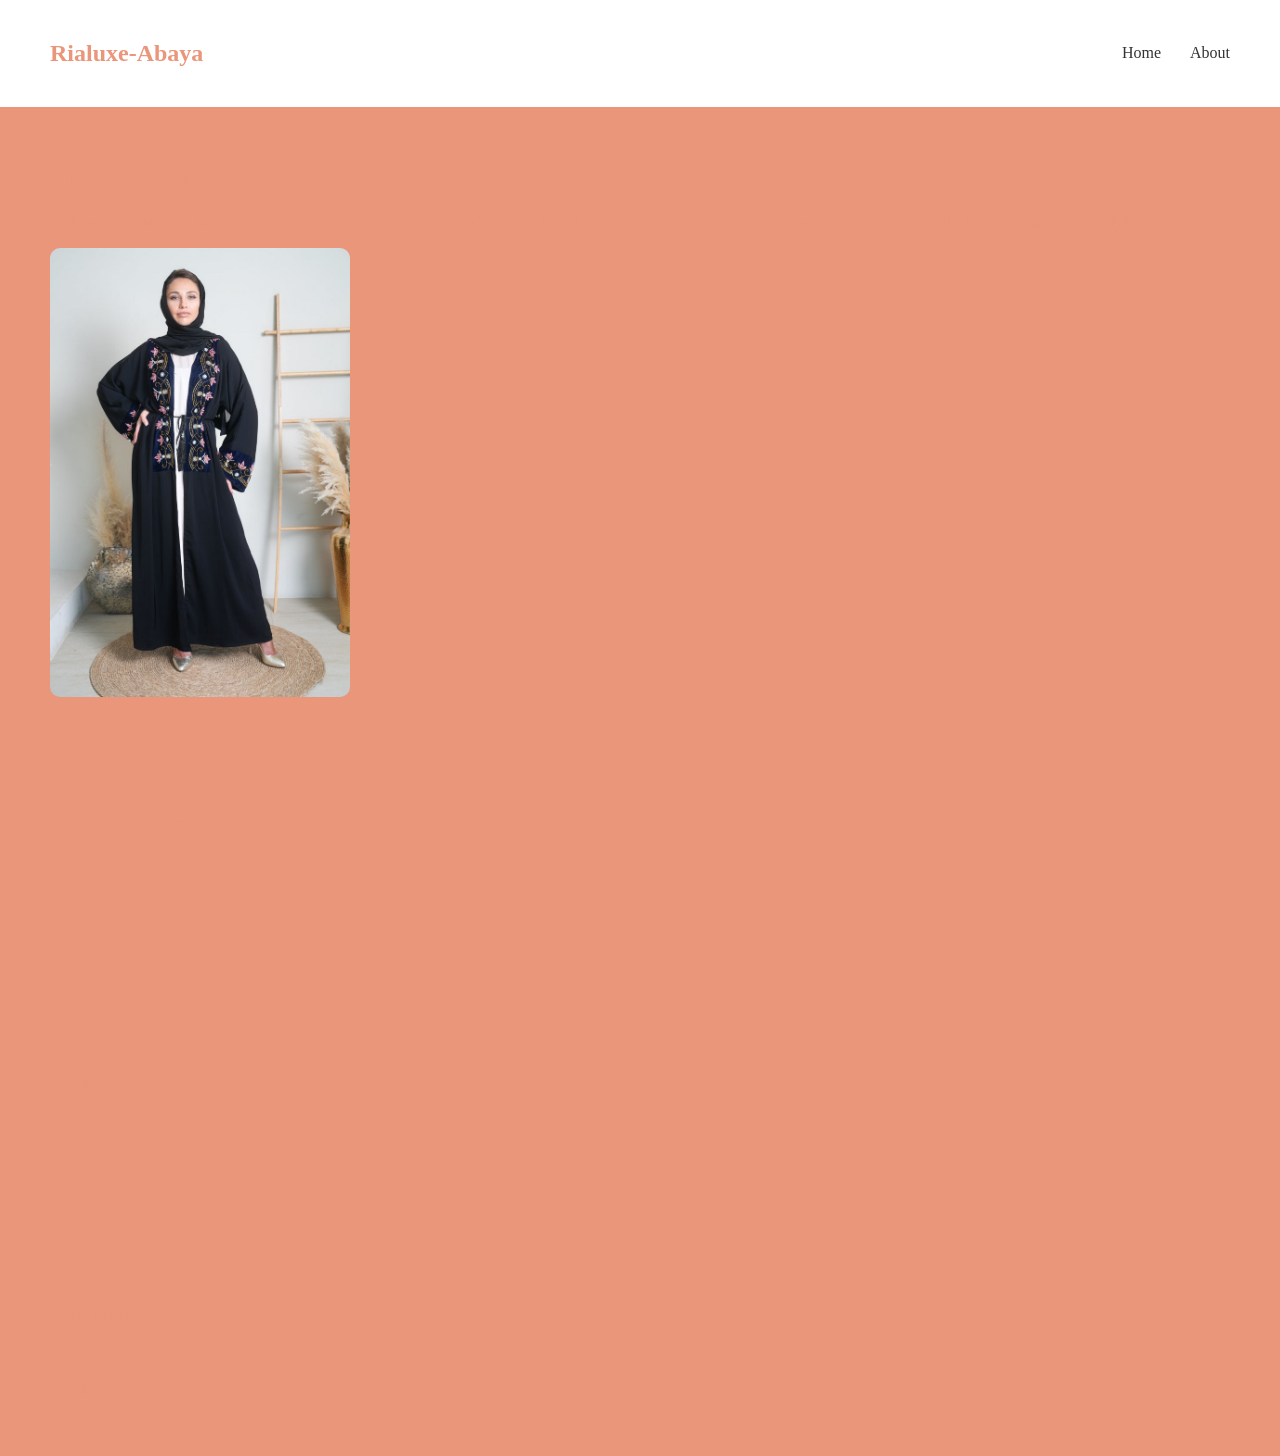
==== index.html @ 096805ec "Create Ria Luxe Website" ====
<!DOCTYPE html>
<html lang="en">
<head>
    <meta charset="UTF-8">
    <meta name="viewport" content="width=device-width, initial-scale=1.0">
    <title>Rialuxe-Abaya</title>
    <link rel="stylesheet" href="styles.css">

</head>
<body>
  <nav>
<div class="navbar">
    <h1>Rialuxe-Abaya</h1>

<div class="nav-links">
    <a href="index.html">Home</a>
    <a href="about.html">About</a>
</div>
</div>
</nav>  

<section>
<h2>Elegance Redifined</h2>
<p>
    Welcome to Rialuxe Abaya, Where modesty meets Elegance 
    We offer carefully selected fashion pieces designed for women who love
    to look elegant ,confident and stylish.
</p>
<img src="images/pexels-qalanjos-fashions-online-abaya-store-673551486-17867944.jpg" alt="Elegant Rialuxe Abaya">


</section>
 
<section>
<H2>What we offer</H2>
<h3>Abayas</h3>
<h3>perfumes</h3>
<h3>jewelleries</h3>
</section>

<section>
<h2>visit us</h2>
</section>

<section>
<h2>Contact us</h2>
<h3>phone</h3>
<p>+2547234567</p>
<h3>Instagram</h3>
<p>@rialuxe</p>
</section>








</body>
</html>
---- styles.css ----
body{
margin: 0;
background-color: darksalmon;
color: darksalmon;
}
.navbar{

display: flex;
padding: 20px 50px;
align-items: center;
justify-content: space-between;
background-color: white;
}
.nav-links a {
    margin-left: 25px;
    text-decoration: none;
    color: #333;
}
section{
    padding: 40px 50px;

}
img{
    width: 300px;
    border-radius: 10px;
    

}
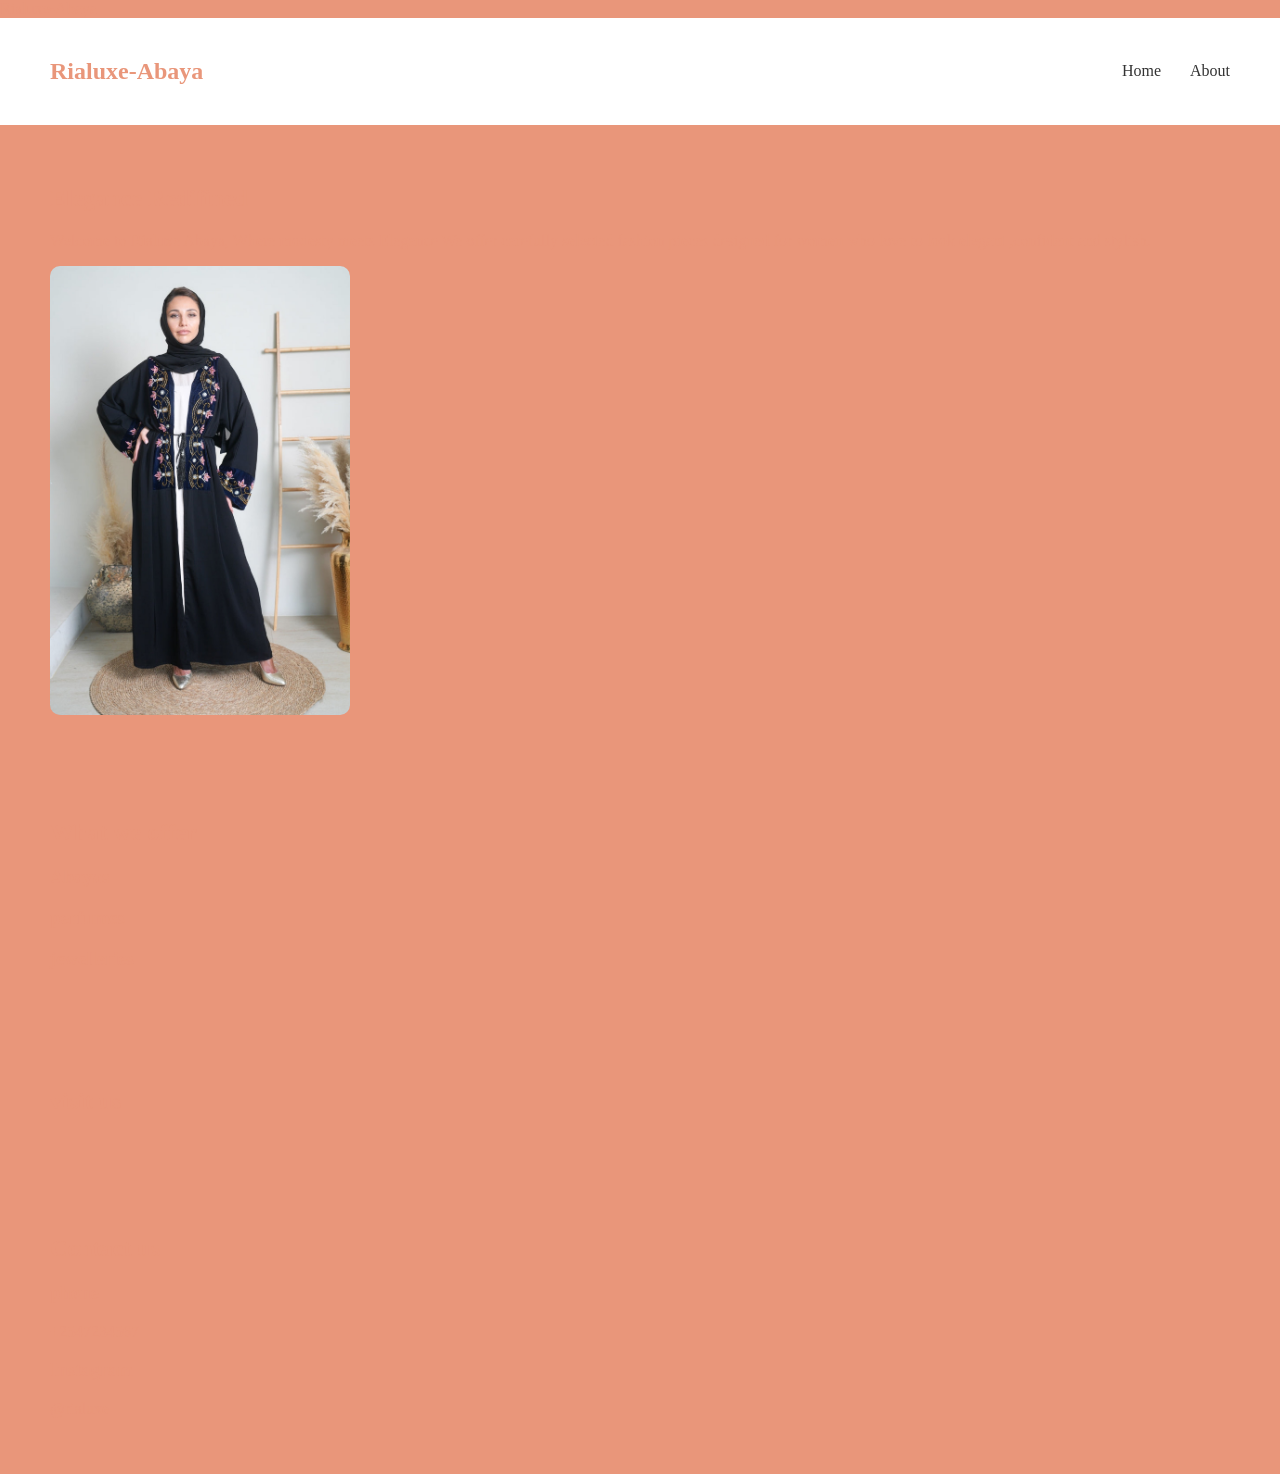
==== commit a4a826a1: "update website content" ====
--- a/index.html
+++ b/index.html
@@ -3,7 +3,7 @@
 <head>
     <meta charset="UTF-8">
     <meta name="viewport" content="width=device-width, initial-scale=1.0">
-    <title>Rialuxe-Abaya</title>
+    <titlegi>Rialuxe-Abaya</title>
     <link rel="stylesheet" href="styles.css">
 
 </head>
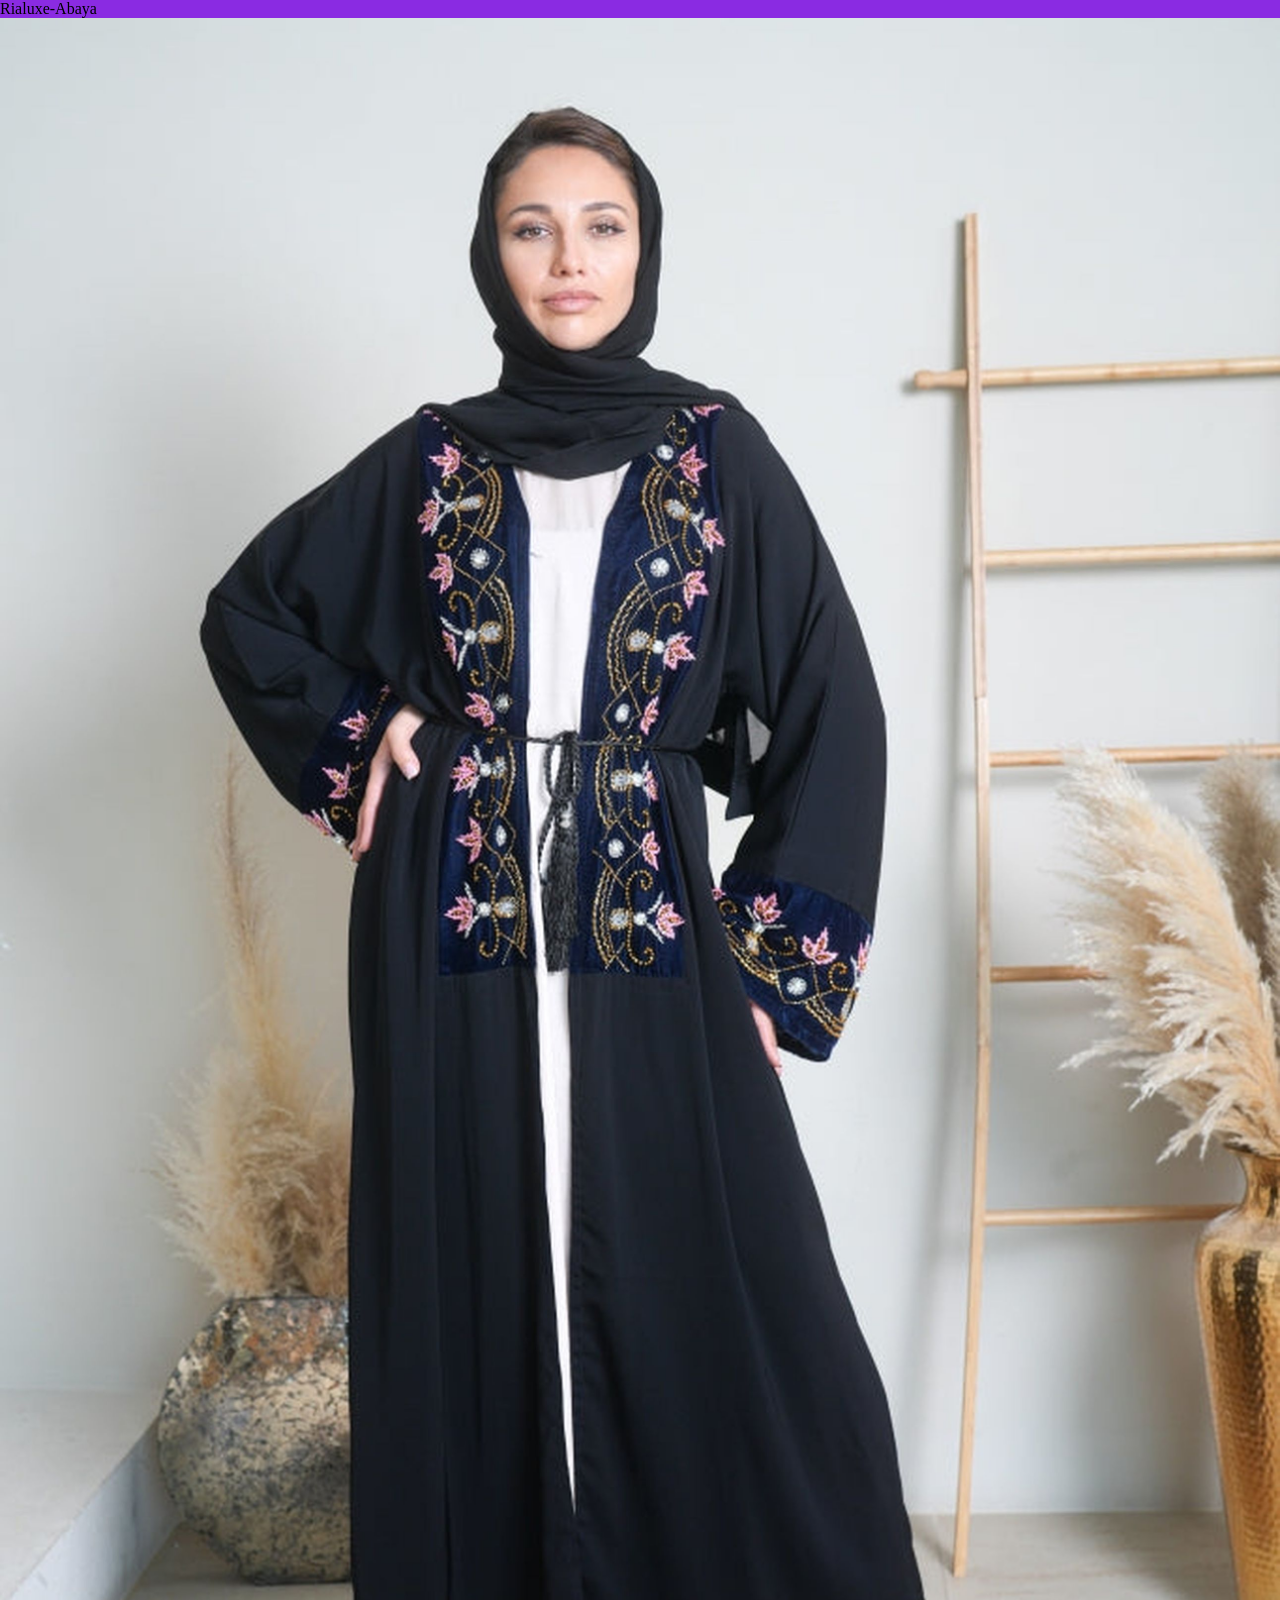
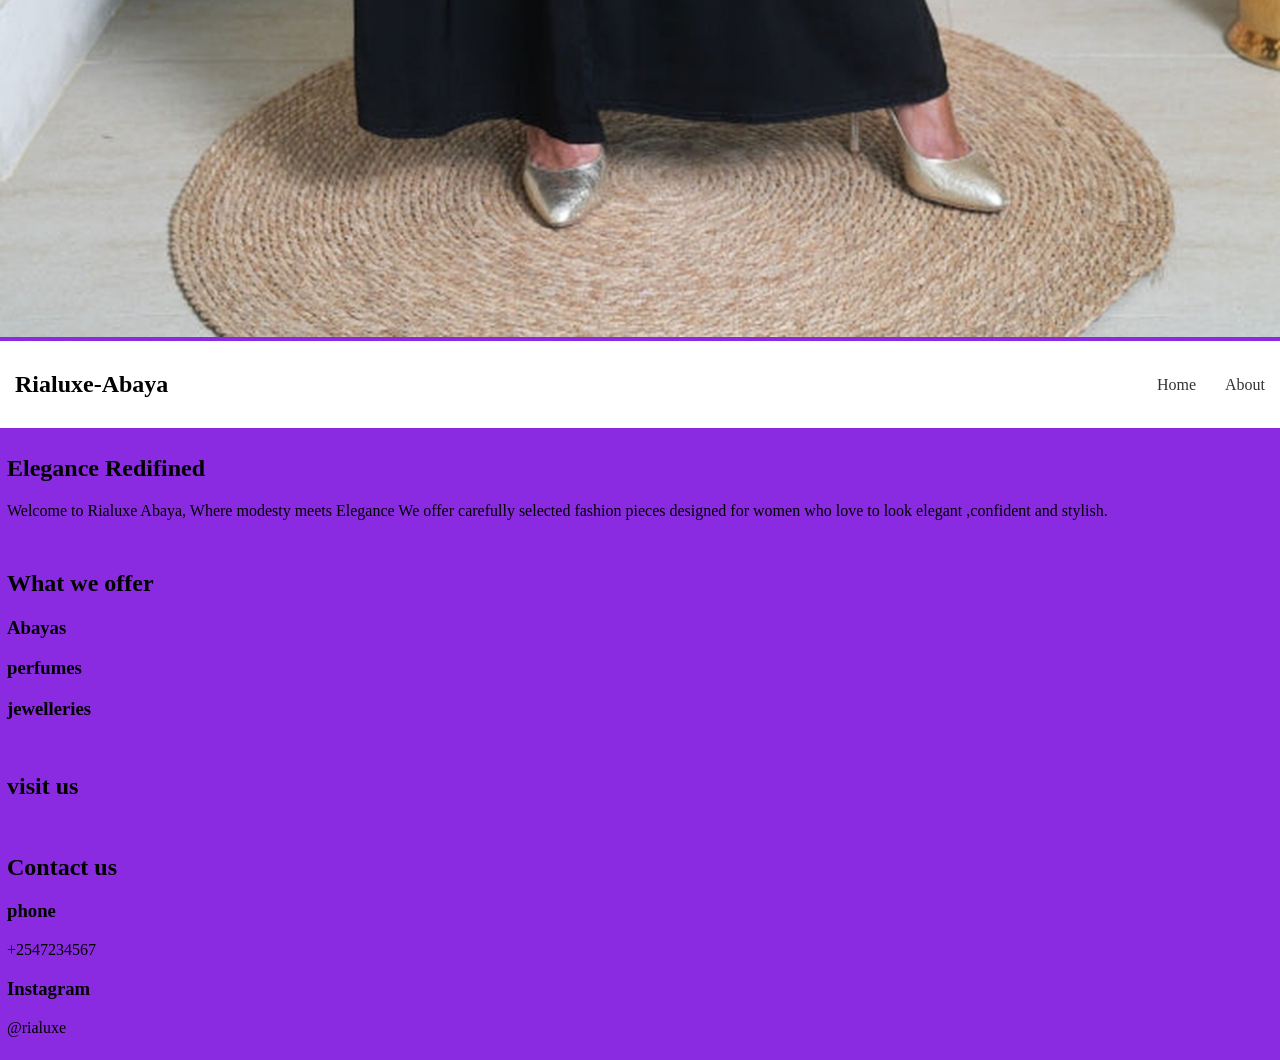
==== commit 0c239730: "update website" ====
--- a/index.html
+++ b/index.html
@@ -5,7 +5,7 @@
     <meta name="viewport" content="width=device-width, initial-scale=1.0">
     <titlegi>Rialuxe-Abaya</title>
     <link rel="stylesheet" href="styles.css">
-
+<img src="images/pexels-qalanjos-fashions-online-abaya-store-673551486-17867944.jpg" alt="Elegant Rialuxe Abaya">
 </head>
 <body>
   <nav>
@@ -26,7 +26,7 @@
     We offer carefully selected fashion pieces designed for women who love
     to look elegant ,confident and stylish.
 </p>
-<img src="images/pexels-qalanjos-fashions-online-abaya-store-673551486-17867944.jpg" alt="Elegant Rialuxe Abaya">
+
 
 
 </section>
--- a/styles.css
+++ b/styles.css
@@ -1,12 +1,12 @@
 body{
 margin: 0;
-background-color: darksalmon;
-color: darksalmon;
+background-color: blueviolet;
+
 }
 .navbar{
 
 display: flex;
-padding: 20px 50px;
+padding: 10px 15px;
 align-items: center;
 justify-content: space-between;
 background-color: white;
@@ -17,12 +17,13 @@
     color: #333;
 }
 section{
-    padding: 40px 50px;
+    padding: 7px 7px;
 
 }
 img{
-    width: 300px;
-    border-radius: 10px;
-    
+    width: 100%;
+    height: auto;
+
+
 
 }
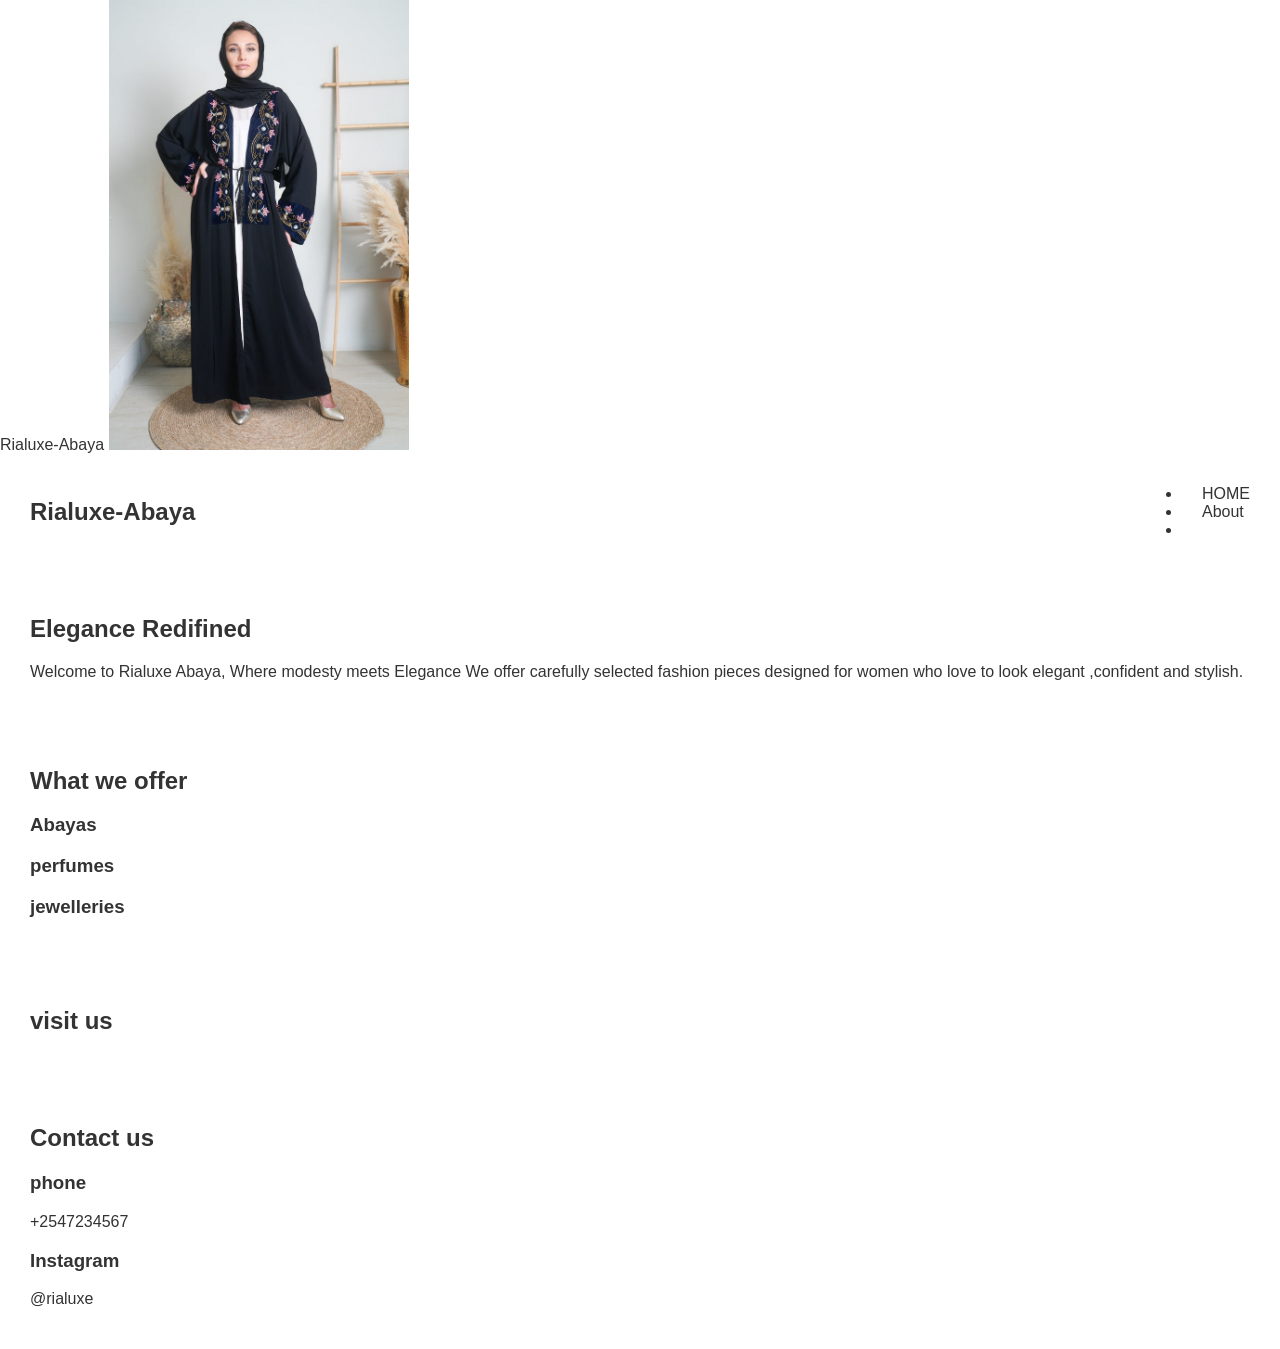
==== commit aaa2339b: "fix website layout" ====
--- a/index.html
+++ b/index.html
@@ -13,8 +13,18 @@
     <h1>Rialuxe-Abaya</h1>
 
 <div class="nav-links">
-    <a href="index.html">Home</a>
-    <a href="about.html">About</a>
+    
+<ul>
+
+
+   <li> <a href="index.html">HOME</a/li>
+    <li><a href="About.html">About</a></li>
+
+    <li><a href="index.html#Contact"></a></li>
+    </ul>
+
+
+
 </div>
 </div>
 </nav>  
@@ -27,11 +37,15 @@
     to look elegant ,confident and stylish.
 </p>
 
+</section>
 
 
-</section>
+
+
+
+
  
-<section>
+<section class="About">
 <H2>What we offer</H2>
 <h3>Abayas</h3>
 <h3>perfumes</h3>
@@ -42,7 +56,7 @@
 <h2>visit us</h2>
 </section>
 
-<section>
+<section class="Contact">
 <h2>Contact us</h2>
 <h3>phone</h3>
 <p>+2547234567</p>
--- a/styles.css
+++ b/styles.css
@@ -1,27 +1,31 @@
 body{
 margin: 0;
-background-color: blueviolet;
-
+font-family: ariel,sans-serif;
+background: color #f8f1f4;
+color: #333;
 }
 .navbar{
 
 display: flex;
-padding: 10px 15px;
+justify-content: space-between;
 align-items: center;
-justify-content: space-between;
-background-color: white;
+padding: 15px 30px;
+background: white;
+
+
 }
+
 .nav-links a {
-    margin-left: 25px;
+    margin-left: 20px;
     text-decoration: none;
     color: #333;
 }
 section{
-    padding: 7px 7px;
+    padding: 25px 30px;
 
 }
 img{
-    width: 100%;
+    width: 300px;
     height: auto;
 
 
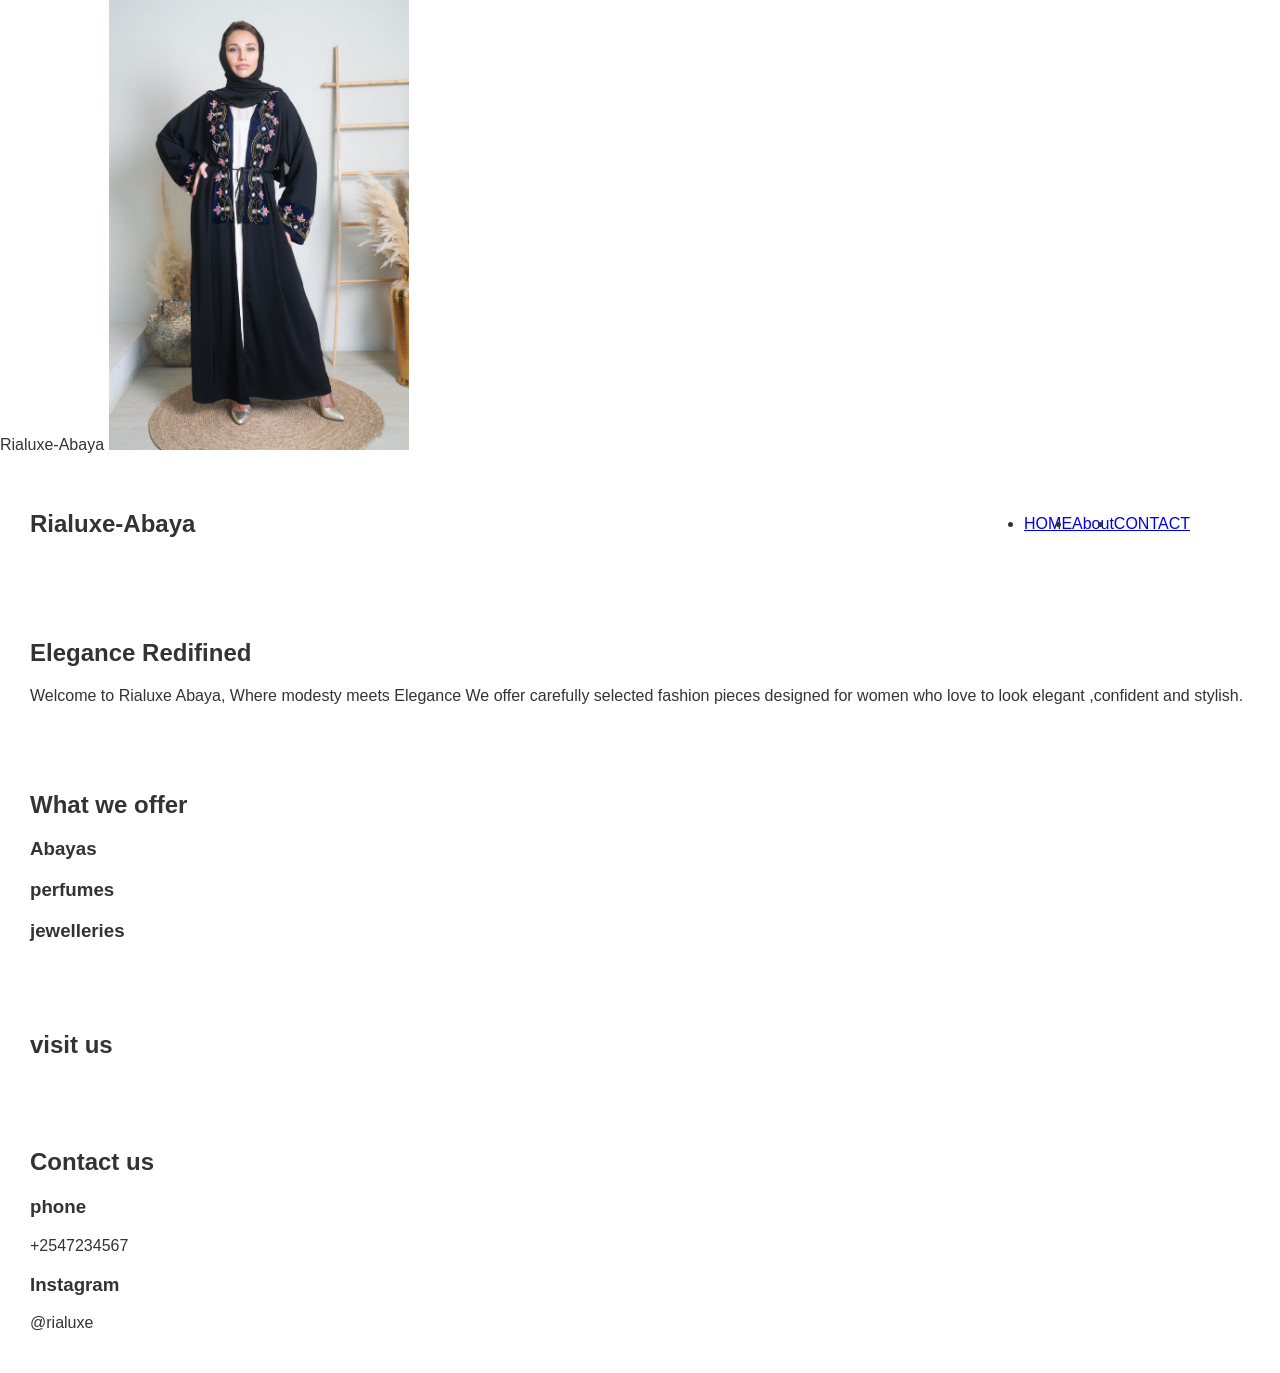
==== commit 201033b0: "third commit" ====
--- a/index.html
+++ b/index.html
@@ -19,8 +19,7 @@
 
    <li> <a href="index.html">HOME</a/li>
     <li><a href="About.html">About</a></li>
-
-    <li><a href="index.html#Contact"></a></li>
+    <li><a href="index.html#Contact">CONTACT</a></li>
     </ul>
 
 
--- a/styles.css
+++ b/styles.css
@@ -15,10 +15,15 @@
 
 }
 
-.nav-links a {
+.nav-links ,ul{
     margin-left: 20px;
     text-decoration: none;
     color: #333;
+    display: flex;justify-content: space-between;
+    align-items: center;
+    padding: 15px 30px;
+    background: white;
+
 }
 section{
     padding: 25px 30px;
@@ -29,5 +34,4 @@
     height: auto;
 
 
-
 }
